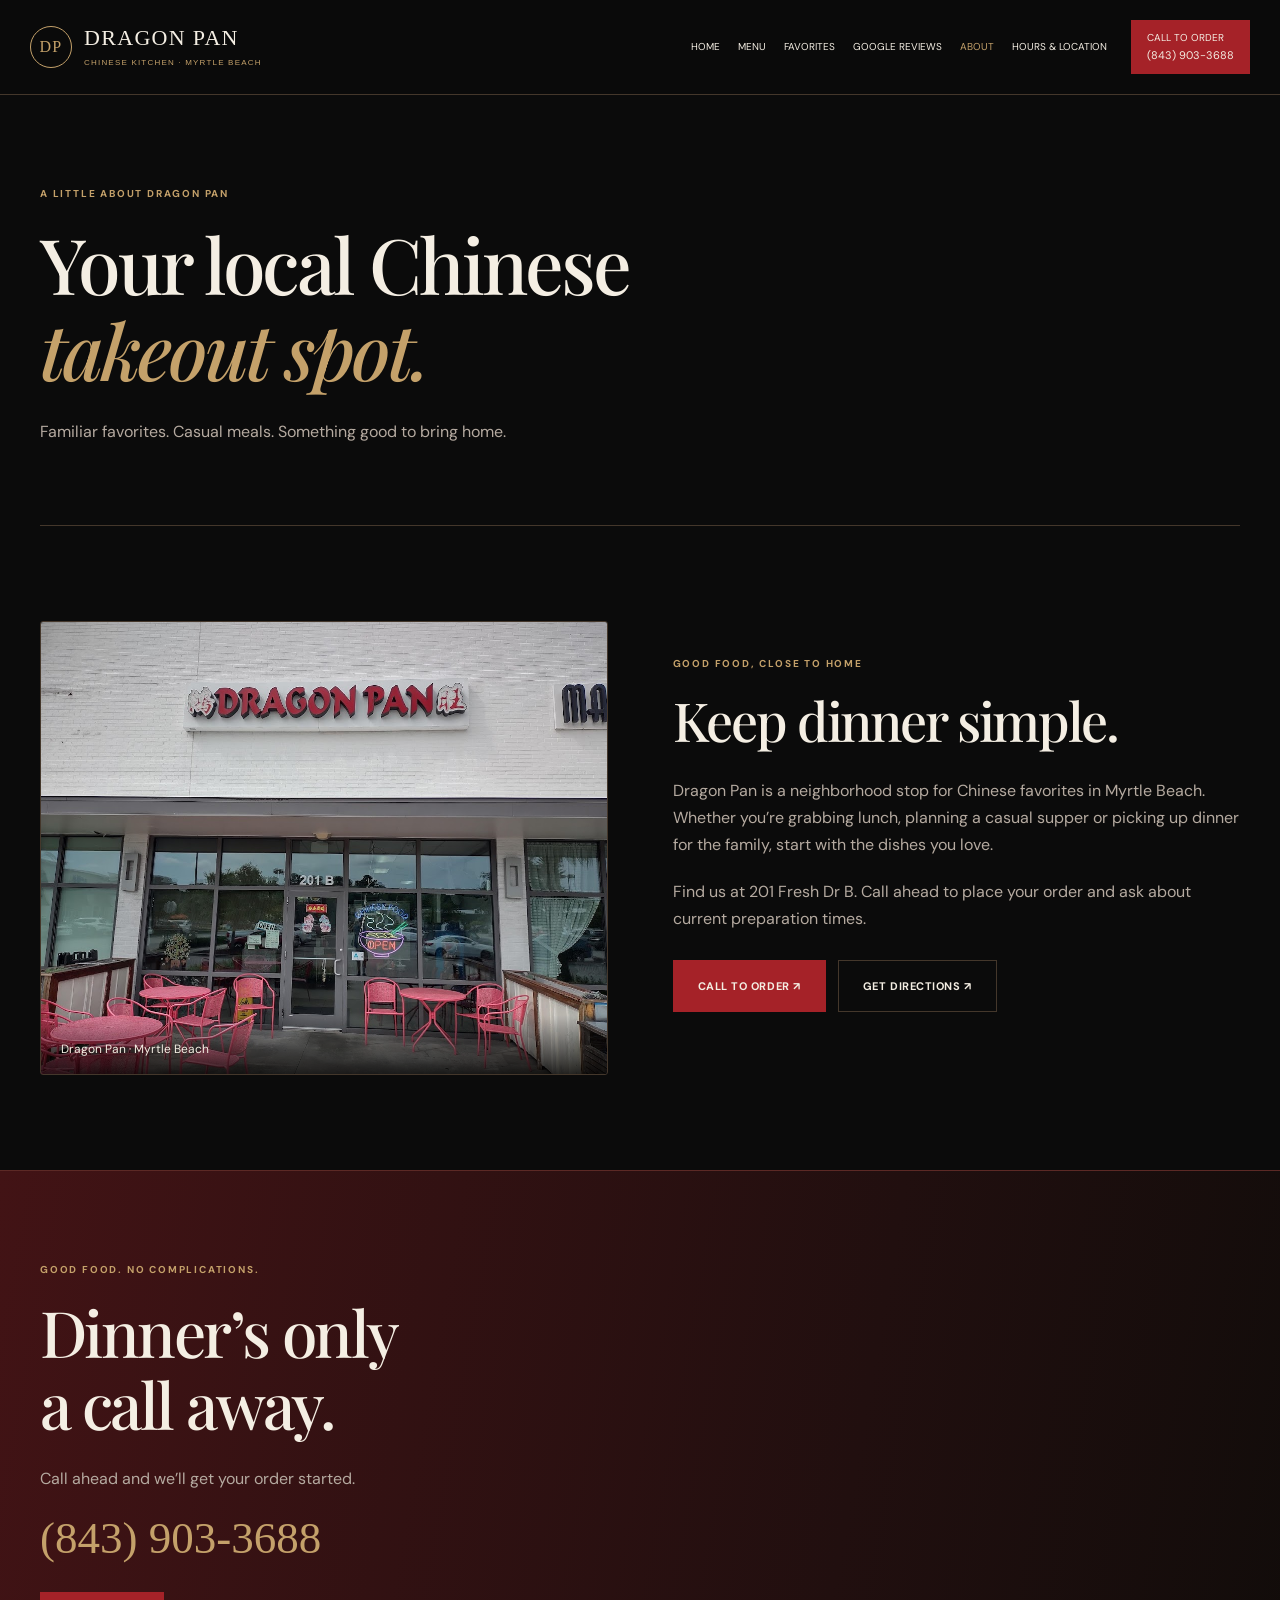
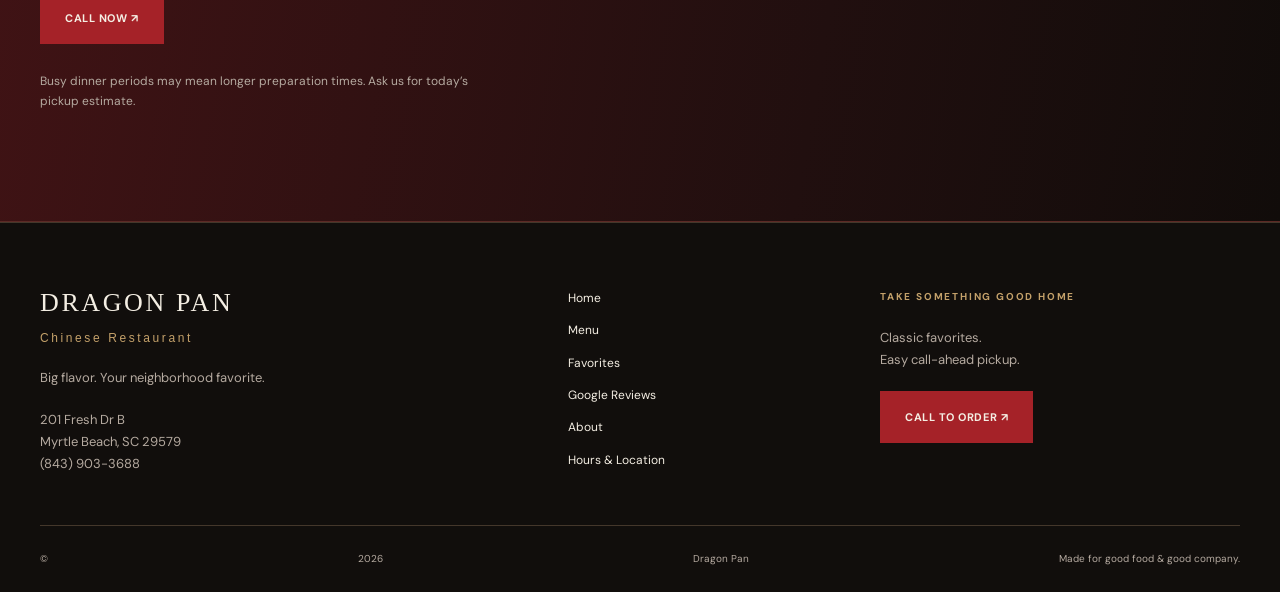
==== about.html @ 7be54dff "Add files via upload" ====
<!doctype html><html lang="en"><head><meta charset="utf-8"><meta name="viewport" content="width=device-width,initial-scale=1"><meta name="theme-color" content="#0b0b0b"><title>About | Dragon Pan Myrtle Beach</title><meta name="description" content="Dragon Pan Chinese restaurant in Myrtle Beach near Carolina Forest. Explore classic Chinese takeout favorites, hours and location. Call (843) 903-3688."><meta property="og:title" content="About | Dragon Pan"><meta property="og:description" content="Big flavor. Local favorite. Chinese takeout in Myrtle Beach."><meta property="og:type" content="website"><meta property="og:image" content="dragon.webp"><link rel="icon" href="favicon.svg" type="image/svg+xml"><link rel="stylesheet" href="styles.css"><script type="application/ld+json">{"@context": "https://schema.org", "@type": "Restaurant", "name": "Dragon Pan", "telephone": "+1-843-903-3688", "servesCuisine": "Chinese", "address": {"@type": "PostalAddress", "streetAddress": "201 Fresh Dr B", "addressLocality": "Myrtle Beach", "addressRegion": "SC", "postalCode": "29579", "addressCountry": "US"}, "openingHours": ["Tu-Th 11:00-21:00", "Fr-Sa 11:00-21:30", "Su 12:00-21:00"], "hasMap": "https://www.google.com/maps/search/?api=1&query=Dragon+Pan+201+Fresh+Dr+B+Myrtle+Beach+SC+29579"}</script><script src="script.js" defer></script></head><body><a class="skip" href="#main">Skip to content</a><header><div class="header-inner"><a class="brand" href="index.html"><span class="brand-mark" aria-hidden="true">DP</span><span>DRAGON PAN<small>CHINESE KITCHEN · MYRTLE BEACH</small></span></a><button class="menu-toggle" aria-expanded="false" aria-controls="navigation" aria-label="Open navigation">☰</button><nav id="navigation" aria-label="Main navigation"><a href="index.html">Home</a><a href="menu.html">Menu</a><a href="index.html#favorites">Favorites</a><a href="reviews.html">Google Reviews</a><a href="about.html" aria-current="page">About</a><a href="index.html#location">Hours & Location</a></nav><a class="header-call" href="tel:+18439033688">Call to order <small>(843) 903-3688</small></a></div></header><main id="main"><section class="page-heading wrap"><span class="eyebrow">A LITTLE ABOUT DRAGON PAN</span><h1>Your local Chinese<br><em>takeout spot.</em></h1><p>Familiar favorites. Casual meals. Something good to bring home.</p></section><section class="section wrap"><div class="split"><figure class="photo " data-photo="dp storefront"><div class="photo-placeholder"><span class="eyebrow">DRAGON PAN · PHOTO</span><strong>Dragon Pan · Myrtle Beach</strong><span>Add the supplied “dp storefront” image here.</span></div><figcaption>Dragon Pan · Myrtle Beach</figcaption></figure><div><span class="eyebrow">GOOD FOOD, CLOSE TO HOME</span><h2>Keep dinner simple.</h2><p>Dragon Pan is a neighborhood stop for Chinese favorites in Myrtle Beach. Whether you’re grabbing lunch, planning a casual supper or picking up dinner for the family, start with the dishes you love.</p><p>Find us at 201 Fresh Dr B. Call ahead to place your order and ask about current preparation times.</p><div class="actions"><a class="button " href="tel:+18439033688">Call to order ↗</a><a class="button secondary" href="https://www.google.com/maps/dir/?api=1&destination=Dragon+Pan+201+Fresh+Dr+B+Myrtle+Beach+SC+29579" target="_blank" rel="noopener noreferrer">Get directions ↗</a></div></div></div></section><section class="order-band"><div class="wrap"><span class="eyebrow">GOOD FOOD. NO COMPLICATIONS.</span><h2>Dinner’s only<br>a call away.</h2><p>Call ahead and we’ll get your order started.</p><a class="big-phone" href="tel:+18439033688">(843) 903-3688</a><div class="actions"><a class="button " href="tel:+18439033688">Call now ↗</a></div><p class="fine">Busy dinner periods may mean longer preparation times. Ask us for today’s pickup estimate.</p></div></section></main><footer><div class="wrap footer-grid"><div><a class="footer-brand" href="index.html">DRAGON PAN<span>Chinese Restaurant</span></a><p>Big flavor. Your neighborhood favorite.</p><address>201 Fresh Dr B<br>Myrtle Beach, SC 29579<br><a href="tel:+18439033688">(843) 903-3688</a></address></div><div class="footer-links"><a href="index.html">Home</a><a href="menu.html">Menu</a><a href="index.html#favorites">Favorites</a><a href="reviews.html">Google Reviews</a><a href="about.html" aria-current="page">About</a><a href="index.html#location">Hours & Location</a></div><div><span class="eyebrow">TAKE SOMETHING GOOD HOME</span><p>Classic favorites.<br>Easy call-ahead pickup.</p><a class="button " href="tel:+18439033688">Call to order ↗</a></div></div><div class="wrap footer-bottom">© <span class="year">2026</span> Dragon Pan <span>Made for good food & good company.</span></div></footer><div class="mobile-bar"><a href="tel:+18439033688">Call to order ↗</a><a href="https://www.google.com/maps/dir/?api=1&destination=Dragon+Pan+201+Fresh+Dr+B+Myrtle+Beach+SC+29579" target="_blank" rel="noopener noreferrer">Directions ↗</a></div></body></html>
---- styles.css ----
@import url('https://fonts.googleapis.com/css2?family=DM+Sans:wght@400;500;600;700&family=Playfair+Display:ital,wght@0,500;0,600;1,500&display=swap');
:root{--gold:#c4a16a;--line:#44372b;--red:#a52228;--muted:#b5aaa0}*{box-sizing:border-box}html{scroll-behavior:smooth;scroll-padding-top:100px}body{margin:0;background:#0b0b0b;color:#f4eee3;font:16px/1.7 'DM Sans',Arial,sans-serif}a{color:inherit;text-decoration:none}button,input{font:inherit}button{cursor:pointer}a:focus-visible,button:focus-visible,input:focus-visible{outline:3px solid var(--gold);outline-offset:4px}h1,h2{font-family:'Playfair Display',Georgia,serif;font-weight:500;letter-spacing:-.04em;line-height:1.12;margin:0 0 26px}h1{font-size:clamp(48px,6.6vw,96px)}h2{font-size:clamp(34px,4.2vw,60px)}h3{font-size:23px;line-height:1.3;font-weight:500;margin:0 0 15px}p{color:var(--muted);margin:0 0 20px}em{color:var(--gold)}img{display:block;max-width:100%}.wrap{width:min(1240px,calc(100% - 80px));margin:auto}.section{padding-block:95px}.eyebrow{display:block;color:var(--gold);font-size:10px;font-weight:700;letter-spacing:.18em;margin-bottom:18px}.actions{display:flex;flex-wrap:wrap;gap:12px;margin-block:28px}.button{display:inline-flex;justify-content:center;align-items:center;min-height:52px;padding:14px 24px;background:var(--red);border:1px solid var(--red);font-size:11px;font-weight:700;letter-spacing:.05em;text-transform:uppercase;transition:transform .2s,background .2s}.button:hover{background:#bf2a30;transform:translateY(-2px)}.button.secondary{background:transparent;border-color:var(--line)}.button.secondary:hover{border-color:var(--gold)}.fine{font-size:12px;line-height:1.6}.skip{position:fixed;top:-100px;z-index:99;background:white;color:black;padding:10px}.skip:focus{top:0}header{position:sticky;top:0;z-index:30;background:#0b0b0bf5;border-bottom:1px solid var(--line)}.header-inner{max-width:1500px;margin:auto;padding:20px 30px;display:flex;align-items:center;gap:24px}.brand{display:flex;align-items:center;gap:12px;font:22px Georgia,serif;letter-spacing:.06em;white-space:nowrap}.brand-mark{border:1px solid var(--gold);border-radius:50%;width:42px;height:42px;display:grid;place-items:center;color:var(--gold);font-size:16px}.brand small{display:block;font:8px/1.5 Arial,sans-serif;letter-spacing:.15em;color:var(--gold);margin-top:6px}nav{margin-left:auto;display:flex;gap:18px}nav a{font-size:10px;text-transform:uppercase;white-space:nowrap}nav a:hover,nav a[aria-current]{color:var(--gold)}.header-call{padding:9px 16px;background:var(--red);font-size:10px;text-transform:uppercase;white-space:nowrap}.header-call small{display:block;font-size:11px}.menu-toggle{display:none}.hero{position:relative;isolation:isolate;min-height:760px;overflow:hidden;display:flex;flex-direction:column;justify-content:center}.hero-dragon{position:absolute;inset:0;width:100%;height:100%;object-fit:cover;object-position:70% center;z-index:-3}.hero:after{content:'';position:absolute;inset:0;z-index:-2;background:linear-gradient(90deg,#0b0b0bf5,#0b0b0bda 30%,#0b0b0b25 75%),linear-gradient(0deg,#0b0b0b,transparent 25%)}.hero-content{padding-block:70px 110px}.hero-name{color:var(--gold);font-size:17px;letter-spacing:.24em;margin-bottom:22px}.hero-copy{max-width:420px;font-size:17px}.hero-address{font-size:12px;margin-bottom:10px}.status{font-size:10px;letter-spacing:.08em;color:var(--gold);text-transform:uppercase}.hero-bottom{position:absolute;bottom:24px;left:0;right:0;display:flex;justify-content:space-between;font-size:10px;letter-spacing:.08em;color:var(--muted)}.trust{border-block:1px solid var(--line);background:#15110f}.trust .wrap{display:flex;justify-content:space-between;align-items:center;gap:20px;padding-block:20px;font-size:10px}.stars{color:var(--gold);letter-spacing:3px;white-space:nowrap}.partial{background:linear-gradient(90deg,var(--gold) 20%,#544738 20%);background-clip:text;-webkit-text-fill-color:transparent}.split{display:grid;grid-template-columns:minmax(0,1fr) minmax(0,1fr);gap:65px;align-items:center}.photo{margin:0;position:relative;min-width:0;overflow:hidden;border:1px solid var(--line);border-radius:3px;background:radial-gradient(ellipse at 30% 30%,#302217,#15110e 70%);aspect-ratio:5/4}.photo img{width:100%;height:100%;object-fit:cover}.photo-placeholder{height:100%;min-height:300px;padding:40px;display:flex;flex-direction:column;justify-content:center;align-items:center;text-align:center;border:10px solid #171310}.photo-placeholder strong{font:30px Georgia,serif}.photo-placeholder>span:last-child{font-size:12px;color:var(--muted);margin-top:16px;max-width:260px}.photo figcaption{position:absolute;bottom:0;left:0;right:0;padding:24px 20px 14px;background:linear-gradient(transparent,#000c);font-size:12px}.rating{border-top:1px solid var(--line);padding-top:24px;margin-top:28px}.rating>div{display:flex;align-items:center;gap:18px}.rating strong{font:56px/1 Georgia,serif}.rating .stars{font-size:22px}.rating .fine{max-width:360px;margin-top:18px}.row{display:flex;justify-content:space-between;align-items:end;gap:30px}.section-heading{margin-bottom:45px}.section-heading h2{margin:0}.favorites{background:#171310;border-block:1px solid #2c241e}.favorites-grid{display:grid;grid-template-columns:minmax(0,1.05fr) minmax(0,1fr);gap:60px}.favorite-main{border:1px solid var(--line);background:#0e0c0a}.favorite-main .photo{border:0;aspect-ratio:5/3}.card-copy{padding:28px}.card-copy h3{font:32px Georgia,serif}.card-copy a{color:var(--gold);font-size:12px;text-transform:uppercase}.pick-list>a{display:flex;align-items:center;gap:22px;border-bottom:1px solid var(--line);padding:24px 0}.pick-list>a:first-child{padding-top:5px}.pick-list>a>span:last-child{margin-left:auto;color:var(--gold)}.pick-number{font:20px Georgia,serif;color:var(--gold)}.pick-list .eyebrow{font-size:9px;margin-bottom:8px}.pick-list h3{margin:0;font:26px Georgia,serif}.why-grid{display:grid;grid-template-columns:repeat(4,1fr);gap:32px;margin-top:40px}.why-icon{display:block;color:var(--gold);font:26px Georgia,serif;border-bottom:1px solid var(--line);padding-bottom:18px;margin-bottom:24px}.why h3{font-size:20px}.why p{font-size:14px}.order-band{padding:90px 0;background:linear-gradient(100deg,#421315,#210f0f 65%,#110c0a);border-block:1px solid #5c2925}.order-band h2{font-size:clamp(46px,5vw,76px)}.big-phone{font:clamp(28px,4vw,45px) Georgia,serif;color:var(--gold)}.order-band .fine{max-width:450px}.location address{font-style:normal;color:var(--muted);font-size:18px}.phone{color:var(--gold)}.hours{font-size:13px;margin-block:24px}.hours>div{display:flex;justify-content:space-between;gap:15px;border-bottom:1px solid #2e251e;padding:8px 0}.hours dd{margin:0;text-align:right}iframe{width:100%;height:330px;border:1px solid var(--line);margin-top:50px;border-radius:3px}footer{border-top:1px solid var(--line);padding:65px 0 25px;background:#110e0c}.footer-grid{display:grid;grid-template-columns:1.3fr .7fr 1fr;gap:60px}.footer-brand{font:26px Georgia,serif;letter-spacing:.1em}.footer-brand span{display:block;font:12px Arial,sans-serif;color:var(--gold);margin-top:12px}.footer-grid p,.footer-grid address{font-size:13px;font-style:normal;color:var(--muted)}.footer-grid p{margin-top:22px}.footer-links{display:flex;flex-direction:column;gap:12px;font-size:12px}.footer-bottom{display:flex;justify-content:space-between;border-top:1px solid var(--line);padding-top:24px;margin-top:50px;color:var(--muted);font-size:10px}.mobile-bar{display:none}.page-heading{padding-block:90px 60px;border-bottom:1px solid var(--line)}.page-heading h1{font-size:clamp(45px,6vw,80px)}.page-heading p{max-width:610px}.menu-tools label{display:block;font-size:12px;color:var(--gold);margin-bottom:10px}.menu-tools input{width:100%;background:#171310;border:1px solid var(--line);padding:16px;color:#f4eee3;border-radius:0}.filters{display:flex;gap:8px;flex-wrap:wrap;margin-top:22px}.filters button{border:1px solid var(--line);background:transparent;color:var(--muted);padding:10px 16px;font-size:12px;min-height:44px}.filters button.active{background:var(--red);border-color:var(--red);color:white}.menu-note{font-size:12px;margin-block:25px 40px}.menu-grid{display:grid;grid-template-columns:1fr 1fr;gap:36px}.menu-category{background:#171310;padding:30px;border:1px solid var(--line)}.menu-category h2{font-size:30px;color:var(--gold)}.menu-item{padding:16px 0;border-top:1px solid var(--line)}.menu-item h3{font-size:17px;margin-bottom:5px}.menu-item span{font-size:11px;color:var(--muted)}[hidden]{display:none!important}.review-feature{background:#171310;border:1px solid var(--line);padding:48px}.review-feature .rating{margin:0;border:0;padding:0}.review-info-grid{display:grid;grid-template-columns:repeat(3,1fr);gap:24px;margin-top:40px}.review-info-grid article{padding:30px;border:1px solid var(--line);background:#171310;transition:transform .2s,border-color .2s}.review-info-grid article:hover{transform:translateY(-3px);border-color:var(--gold)}.review-info-grid h3{font:25px Georgia,serif}.review-info-grid p{font-size:14px}.review-invite{padding-top:85px;text-align:center}.review-invite .fine{max-width:500px;margin:20px auto 0}
@media(max-width:1200px){.header-inner{gap:16px;padding-inline:24px}nav{gap:12px}nav a{font-size:9px}.brand{font-size:19px}.split{gap:40px}.wrap{width:calc(100% - 64px)}}@media(max-width:1000px){.menu-toggle{display:block;margin-left:auto;background:transparent;color:var(--gold);border:1px solid var(--line);font-size:22px;width:44px;height:44px}nav{display:none;position:absolute;top:100%;left:0;right:0;background:#110e0c;padding:20px 30px;border-bottom:1px solid var(--gold);flex-direction:column;gap:0}nav.open{display:flex}nav a{font-size:13px;padding:14px 0}.trust .wrap>span{display:none}.why-grid{grid-template-columns:repeat(2,1fr)}.footer-grid{gap:30px}.review-feature{padding:32px}}@media(max-width:700px){html{scroll-padding-top:95px}body{padding-bottom:64px}.wrap{width:calc(100% - 40px)}.section{padding-block:64px}.header-inner{padding:14px 20px;gap:10px}.brand{font-size:16px;gap:8px}.brand-mark{width:30px;height:30px;font-size:12px}.brand small{font-size:6px}.header-call{font-size:9px;padding:9px 10px}.header-call small{display:none}.menu-toggle{width:36px;height:36px;font-size:19px}.hero{min-height:750px}.hero-content{padding-block:225px 90px}.hero-dragon{height:380px;object-position:75% center}.hero:after{background:linear-gradient(0deg,#0b0b0b 43%,#0b0b0b15 95%)}.hero h1{font-size:54px}.hero-name{font-size:13px;margin-bottom:16px}.hero-content>.eyebrow{font-size:9px}.hero-copy{font-size:15px;max-width:330px}.hero-bottom{font-size:8px;bottom:18px}.hero-bottom>span{display:none}.hero-bottom a{margin-left:auto}.actions{gap:10px}.button{padding:13px 18px;font-size:10px;min-height:49px}.trust .wrap{justify-content:center;text-align:center;font-size:10px}.trust .wrap>a:last-child{display:none}.split,.favorites-grid{grid-template-columns:minmax(0,1fr);gap:36px}.photo-placeholder{min-height:240px;padding:24px}.photo-placeholder strong{font-size:27px}.intro h2{font-size:42px}.row{display:block}.row>.button{margin-top:24px}.pick-list h3{font-size:24px}.why-grid{gap:26px 22px}.why h3{font-size:18px}.why p{font-size:12px}.order-band{padding:65px 0}.order-band h2{font-size:48px}.location .actions .button{flex:1}.hours{font-size:12px}iframe{height:270px;margin-top:32px}.footer-grid{grid-template-columns:1fr;gap:32px}.footer-links{display:grid;grid-template-columns:1fr 1fr}.footer-bottom{gap:20px}.footer-bottom>span:last-child{max-width:150px;text-align:right}.mobile-bar{display:grid;grid-template-columns:1fr 1fr;position:fixed;bottom:0;left:0;right:0;z-index:40;background:#15110f;border-top:1px solid var(--gold);padding-bottom:env(safe-area-inset-bottom)}.mobile-bar a{text-align:center;padding:17px 8px;font-size:11px;font-weight:700;text-transform:uppercase}.mobile-bar a:first-child{background:var(--red)}.page-heading{padding-block:60px 40px}.page-heading h1{font-size:47px}.page-heading p{font-size:15px}.menu-grid{grid-template-columns:1fr;gap:20px}.menu-category{padding:24px}.filters{gap:7px}.filters button{font-size:11px;padding:9px 12px}.review-feature{padding:26px;gap:35px}.review-info-grid{grid-template-columns:1fr}.review-invite{padding-top:60px}.review-invite .button,.rating .button{width:100%}}@media(prefers-reduced-motion:reduce){html{scroll-behavior:auto}*,*:before,*:after{transition:none!important;animation:none!important}}
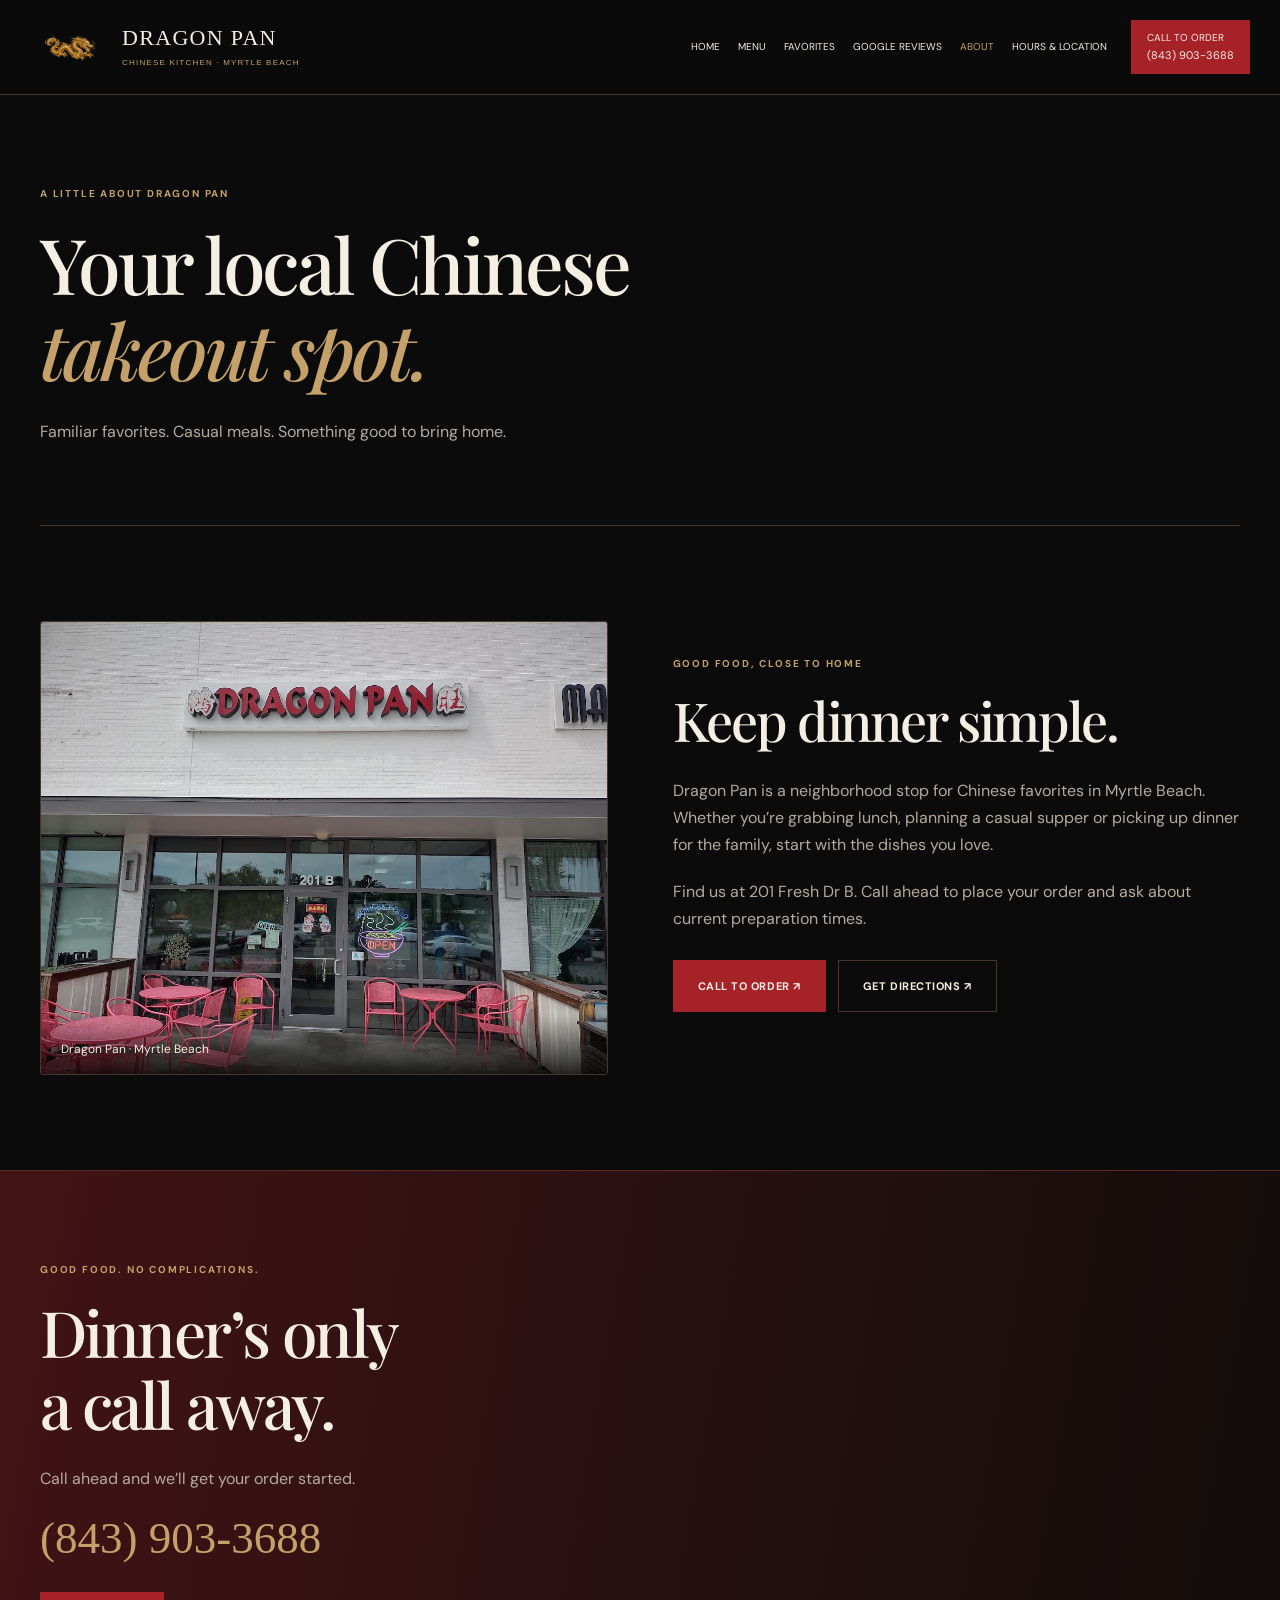
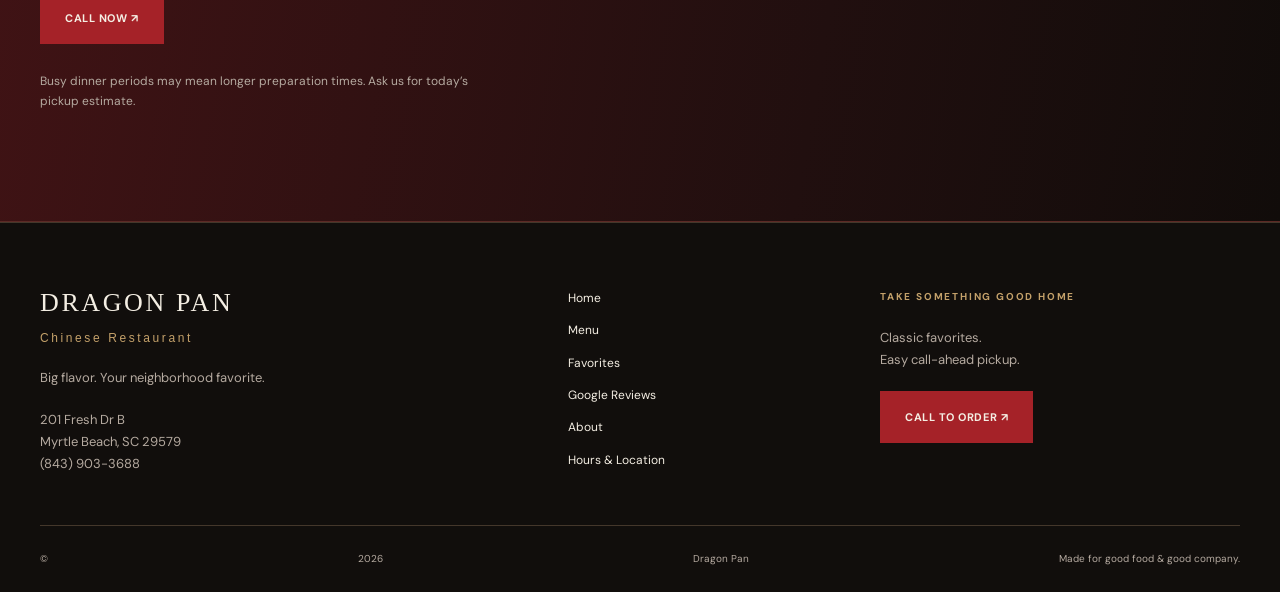
==== commit 0372f5d5: "789" ====
--- a/about.html
+++ b/about.html
@@ -1 +1,2 @@
-<!doctype html><html lang="en"><head><meta charset="utf-8"><meta name="viewport" content="width=device-width,initial-scale=1"><meta name="theme-color" content="#0b0b0b"><title>About | Dragon Pan Myrtle Beach</title><meta name="description" content="Dragon Pan Chinese restaurant in Myrtle Beach near Carolina Forest. Explore classic Chinese takeout favorites, hours and location. Call (843) 903-3688."><meta property="og:title" content="About | Dragon Pan"><meta property="og:description" content="Big flavor. Local favorite. Chinese takeout in Myrtle Beach."><meta property="og:type" content="website"><meta property="og:image" content="dragon.webp"><link rel="icon" href="favicon.svg" type="image/svg+xml"><link rel="stylesheet" href="styles.css"><script type="application/ld+json">{"@context": "https://schema.org", "@type": "Restaurant", "name": "Dragon Pan", "telephone": "+1-843-903-3688", "servesCuisine": "Chinese", "address": {"@type": "PostalAddress", "streetAddress": "201 Fresh Dr B", "addressLocality": "Myrtle Beach", "addressRegion": "SC", "postalCode": "29579", "addressCountry": "US"}, "openingHours": ["Tu-Th 11:00-21:00", "Fr-Sa 11:00-21:30", "Su 12:00-21:00"], "hasMap": "https://www.google.com/maps/search/?api=1&query=Dragon+Pan+201+Fresh+Dr+B+Myrtle+Beach+SC+29579"}</script><script src="script.js" defer></script></head><body><a class="skip" href="#main">Skip to content</a><header><div class="header-inner"><a class="brand" href="index.html"><span class="brand-mark" aria-hidden="true">DP</span><span>DRAGON PAN<small>CHINESE KITCHEN · MYRTLE BEACH</small></span></a><button class="menu-toggle" aria-expanded="false" aria-controls="navigation" aria-label="Open navigation">☰</button><nav id="navigation" aria-label="Main navigation"><a href="index.html">Home</a><a href="menu.html">Menu</a><a href="index.html#favorites">Favorites</a><a href="reviews.html">Google Reviews</a><a href="about.html" aria-current="page">About</a><a href="index.html#location">Hours & Location</a></nav><a class="header-call" href="tel:+18439033688">Call to order <small>(843) 903-3688</small></a></div></header><main id="main"><section class="page-heading wrap"><span class="eyebrow">A LITTLE ABOUT DRAGON PAN</span><h1>Your local Chinese<br><em>takeout spot.</em></h1><p>Familiar favorites. Casual meals. Something good to bring home.</p></section><section class="section wrap"><div class="split"><figure class="photo " data-photo="dp storefront"><div class="photo-placeholder"><span class="eyebrow">DRAGON PAN · PHOTO</span><strong>Dragon Pan · Myrtle Beach</strong><span>Add the supplied “dp storefront” image here.</span></div><figcaption>Dragon Pan · Myrtle Beach</figcaption></figure><div><span class="eyebrow">GOOD FOOD, CLOSE TO HOME</span><h2>Keep dinner simple.</h2><p>Dragon Pan is a neighborhood stop for Chinese favorites in Myrtle Beach. Whether you’re grabbing lunch, planning a casual supper or picking up dinner for the family, start with the dishes you love.</p><p>Find us at 201 Fresh Dr B. Call ahead to place your order and ask about current preparation times.</p><div class="actions"><a class="button " href="tel:+18439033688">Call to order ↗</a><a class="button secondary" href="https://www.google.com/maps/dir/?api=1&destination=Dragon+Pan+201+Fresh+Dr+B+Myrtle+Beach+SC+29579" target="_blank" rel="noopener noreferrer">Get directions ↗</a></div></div></div></section><section class="order-band"><div class="wrap"><span class="eyebrow">GOOD FOOD. NO COMPLICATIONS.</span><h2>Dinner’s only<br>a call away.</h2><p>Call ahead and we’ll get your order started.</p><a class="big-phone" href="tel:+18439033688">(843) 903-3688</a><div class="actions"><a class="button " href="tel:+18439033688">Call now ↗</a></div><p class="fine">Busy dinner periods may mean longer preparation times. Ask us for today’s pickup estimate.</p></div></section></main><footer><div class="wrap footer-grid"><div><a class="footer-brand" href="index.html">DRAGON PAN<span>Chinese Restaurant</span></a><p>Big flavor. Your neighborhood favorite.</p><address>201 Fresh Dr B<br>Myrtle Beach, SC 29579<br><a href="tel:+18439033688">(843) 903-3688</a></address></div><div class="footer-links"><a href="index.html">Home</a><a href="menu.html">Menu</a><a href="index.html#favorites">Favorites</a><a href="reviews.html">Google Reviews</a><a href="about.html" aria-current="page">About</a><a href="index.html#location">Hours & Location</a></div><div><span class="eyebrow">TAKE SOMETHING GOOD HOME</span><p>Classic favorites.<br>Easy call-ahead pickup.</p><a class="button " href="tel:+18439033688">Call to order ↗</a></div></div><div class="wrap footer-bottom">© <span class="year">2026</span> Dragon Pan <span>Made for good food & good company.</span></div></footer><div class="mobile-bar"><a href="tel:+18439033688">Call to order ↗</a><a href="https://www.google.com/maps/dir/?api=1&destination=Dragon+Pan+201+Fresh+Dr+B+Myrtle+Beach+SC+29579" target="_blank" rel="noopener noreferrer">Directions ↗</a></div></body></html>+<!DOCTYPE html>
+<html lang="en"><head><meta charset="utf-8"/><meta content="width=device-width,initial-scale=1" name="viewport"/><meta content="#0b0b0b" name="theme-color"/><title>About | Dragon Pan Myrtle Beach</title><meta content="Dragon Pan Chinese restaurant in Myrtle Beach near Carolina Forest. Explore classic Chinese takeout favorites, hours and location. Call (843) 903-3688." name="description"/><meta content="About | Dragon Pan" property="og:title"/><meta content="Big flavor. Local favorite. Chinese takeout in Myrtle Beach." property="og:description"/><meta content="website" property="og:type"/><meta content="dragon.webp" property="og:image"/><link href="favicon.svg" rel="icon" type="image/svg+xml"/><link href="styles.css" rel="stylesheet"/><script type="application/ld+json">{"@context": "https://schema.org", "@type": "Restaurant", "name": "Dragon Pan", "telephone": "+1-843-903-3688", "servesCuisine": "Chinese", "address": {"@type": "PostalAddress", "streetAddress": "201 Fresh Dr B", "addressLocality": "Myrtle Beach", "addressRegion": "SC", "postalCode": "29579", "addressCountry": "US"}, "openingHours": ["Tu-Th 11:00-21:00", "Fr-Sa 11:00-21:30", "Su 12:00-21:00"], "hasMap": "https://www.google.com/maps/search/?api=1&query=Dragon+Pan+201+Fresh+Dr+B+Myrtle+Beach+SC+29579"}</script><script defer="" src="script.js"></script></head><body><a class="skip" href="#main">Skip to content</a><header><div class="header-inner"><a class="brand" href="index.html"><span class="brand-mark"><img alt="" height="48" src="golden-dragon.webp" width="80"/></span><span>DRAGON PAN<small>CHINESE KITCHEN · MYRTLE BEACH</small></span></a><button aria-controls="navigation" aria-expanded="false" aria-label="Open navigation" class="menu-toggle">☰</button><nav aria-label="Main navigation" id="navigation"><a href="index.html">Home</a><a href="menu.html">Menu</a><a href="index.html#favorites">Favorites</a><a href="reviews.html">Google Reviews</a><a aria-current="page" href="about.html">About</a><a href="index.html#location">Hours &amp; Location</a></nav><a class="header-call" href="tel:+18439033688">Call to order <small>(843) 903-3688</small></a></div></header><main id="main"><section class="page-heading wrap"><span class="eyebrow">A LITTLE ABOUT DRAGON PAN</span><h1>Your local Chinese<br/><em>takeout spot.</em></h1><p>Familiar favorites. Casual meals. Something good to bring home.</p></section><section class="section wrap"><div class="split"><figure class="photo" data-photo="dp storefront"><div class="photo-placeholder"><span class="eyebrow">DRAGON PAN · PHOTO</span><strong>Dragon Pan · Myrtle Beach</strong><span>Add the supplied “dp storefront” image here.</span></div><figcaption>Dragon Pan · Myrtle Beach</figcaption></figure><div><span class="eyebrow">GOOD FOOD, CLOSE TO HOME</span><h2>Keep dinner simple.</h2><p>Dragon Pan is a neighborhood stop for Chinese favorites in Myrtle Beach. Whether you’re grabbing lunch, planning a casual supper or picking up dinner for the family, start with the dishes you love.</p><p>Find us at 201 Fresh Dr B. Call ahead to place your order and ask about current preparation times.</p><div class="actions"><a class="button" href="tel:+18439033688">Call to order ↗</a><a class="button secondary" href="https://www.google.com/maps/dir/?api=1&amp;destination=Dragon+Pan+201+Fresh+Dr+B+Myrtle+Beach+SC+29579" rel="noopener noreferrer" target="_blank">Get directions ↗</a></div></div></div></section><section class="order-band"><div class="wrap"><span class="eyebrow">GOOD FOOD. NO COMPLICATIONS.</span><h2>Dinner’s only<br/>a call away.</h2><p>Call ahead and we’ll get your order started.</p><a class="big-phone" href="tel:+18439033688">(843) 903-3688</a><div class="actions"><a class="button" href="tel:+18439033688">Call now ↗</a></div><p class="fine">Busy dinner periods may mean longer preparation times. Ask us for today’s pickup estimate.</p></div></section></main><footer><div class="wrap footer-grid"><div><a class="footer-brand" href="index.html">DRAGON PAN<span>Chinese Restaurant</span></a><p>Big flavor. Your neighborhood favorite.</p><address>201 Fresh Dr B<br/>Myrtle Beach, SC 29579<br/><a href="tel:+18439033688">(843) 903-3688</a></address></div><div class="footer-links"><a href="index.html">Home</a><a href="menu.html">Menu</a><a href="index.html#favorites">Favorites</a><a href="reviews.html">Google Reviews</a><a aria-current="page" href="about.html">About</a><a href="index.html#location">Hours &amp; Location</a></div><div><span class="eyebrow">TAKE SOMETHING GOOD HOME</span><p>Classic favorites.<br/>Easy call-ahead pickup.</p><a class="button" href="tel:+18439033688">Call to order ↗</a></div></div><div class="wrap footer-bottom">© <span class="year">2026</span> Dragon Pan <span>Made for good food &amp; good company.</span></div></footer><div class="mobile-bar"><a href="tel:+18439033688">Call to order ↗</a><a href="https://www.google.com/maps/dir/?api=1&amp;destination=Dragon+Pan+201+Fresh+Dr+B+Myrtle+Beach+SC+29579" rel="noopener noreferrer" target="_blank">Directions ↗</a></div></body></html>
--- a/styles.css
+++ b/styles.css
@@ -1,3 +1,8 @@
 @import url('https://fonts.googleapis.com/css2?family=DM+Sans:wght@400;500;600;700&family=Playfair+Display:ital,wght@0,500;0,600;1,500&display=swap');
 :root{--gold:#c4a16a;--line:#44372b;--red:#a52228;--muted:#b5aaa0}*{box-sizing:border-box}html{scroll-behavior:smooth;scroll-padding-top:100px}body{margin:0;background:#0b0b0b;color:#f4eee3;font:16px/1.7 'DM Sans',Arial,sans-serif}a{color:inherit;text-decoration:none}button,input{font:inherit}button{cursor:pointer}a:focus-visible,button:focus-visible,input:focus-visible{outline:3px solid var(--gold);outline-offset:4px}h1,h2{font-family:'Playfair Display',Georgia,serif;font-weight:500;letter-spacing:-.04em;line-height:1.12;margin:0 0 26px}h1{font-size:clamp(48px,6.6vw,96px)}h2{font-size:clamp(34px,4.2vw,60px)}h3{font-size:23px;line-height:1.3;font-weight:500;margin:0 0 15px}p{color:var(--muted);margin:0 0 20px}em{color:var(--gold)}img{display:block;max-width:100%}.wrap{width:min(1240px,calc(100% - 80px));margin:auto}.section{padding-block:95px}.eyebrow{display:block;color:var(--gold);font-size:10px;font-weight:700;letter-spacing:.18em;margin-bottom:18px}.actions{display:flex;flex-wrap:wrap;gap:12px;margin-block:28px}.button{display:inline-flex;justify-content:center;align-items:center;min-height:52px;padding:14px 24px;background:var(--red);border:1px solid var(--red);font-size:11px;font-weight:700;letter-spacing:.05em;text-transform:uppercase;transition:transform .2s,background .2s}.button:hover{background:#bf2a30;transform:translateY(-2px)}.button.secondary{background:transparent;border-color:var(--line)}.button.secondary:hover{border-color:var(--gold)}.fine{font-size:12px;line-height:1.6}.skip{position:fixed;top:-100px;z-index:99;background:white;color:black;padding:10px}.skip:focus{top:0}header{position:sticky;top:0;z-index:30;background:#0b0b0bf5;border-bottom:1px solid var(--line)}.header-inner{max-width:1500px;margin:auto;padding:20px 30px;display:flex;align-items:center;gap:24px}.brand{display:flex;align-items:center;gap:12px;font:22px Georgia,serif;letter-spacing:.06em;white-space:nowrap}.brand-mark{border:1px solid var(--gold);border-radius:50%;width:42px;height:42px;display:grid;place-items:center;color:var(--gold);font-size:16px}.brand small{display:block;font:8px/1.5 Arial,sans-serif;letter-spacing:.15em;color:var(--gold);margin-top:6px}nav{margin-left:auto;display:flex;gap:18px}nav a{font-size:10px;text-transform:uppercase;white-space:nowrap}nav a:hover,nav a[aria-current]{color:var(--gold)}.header-call{padding:9px 16px;background:var(--red);font-size:10px;text-transform:uppercase;white-space:nowrap}.header-call small{display:block;font-size:11px}.menu-toggle{display:none}.hero{position:relative;isolation:isolate;min-height:760px;overflow:hidden;display:flex;flex-direction:column;justify-content:center}.hero-dragon{position:absolute;inset:0;width:100%;height:100%;object-fit:cover;object-position:70% center;z-index:-3}.hero:after{content:'';position:absolute;inset:0;z-index:-2;background:linear-gradient(90deg,#0b0b0bf5,#0b0b0bda 30%,#0b0b0b25 75%),linear-gradient(0deg,#0b0b0b,transparent 25%)}.hero-content{padding-block:70px 110px}.hero-name{color:var(--gold);font-size:17px;letter-spacing:.24em;margin-bottom:22px}.hero-copy{max-width:420px;font-size:17px}.hero-address{font-size:12px;margin-bottom:10px}.status{font-size:10px;letter-spacing:.08em;color:var(--gold);text-transform:uppercase}.hero-bottom{position:absolute;bottom:24px;left:0;right:0;display:flex;justify-content:space-between;font-size:10px;letter-spacing:.08em;color:var(--muted)}.trust{border-block:1px solid var(--line);background:#15110f}.trust .wrap{display:flex;justify-content:space-between;align-items:center;gap:20px;padding-block:20px;font-size:10px}.stars{color:var(--gold);letter-spacing:3px;white-space:nowrap}.partial{background:linear-gradient(90deg,var(--gold) 20%,#544738 20%);background-clip:text;-webkit-text-fill-color:transparent}.split{display:grid;grid-template-columns:minmax(0,1fr) minmax(0,1fr);gap:65px;align-items:center}.photo{margin:0;position:relative;min-width:0;overflow:hidden;border:1px solid var(--line);border-radius:3px;background:radial-gradient(ellipse at 30% 30%,#302217,#15110e 70%);aspect-ratio:5/4}.photo img{width:100%;height:100%;object-fit:cover}.photo-placeholder{height:100%;min-height:300px;padding:40px;display:flex;flex-direction:column;justify-content:center;align-items:center;text-align:center;border:10px solid #171310}.photo-placeholder strong{font:30px Georgia,serif}.photo-placeholder>span:last-child{font-size:12px;color:var(--muted);margin-top:16px;max-width:260px}.photo figcaption{position:absolute;bottom:0;left:0;right:0;padding:24px 20px 14px;background:linear-gradient(transparent,#000c);font-size:12px}.rating{border-top:1px solid var(--line);padding-top:24px;margin-top:28px}.rating>div{display:flex;align-items:center;gap:18px}.rating strong{font:56px/1 Georgia,serif}.rating .stars{font-size:22px}.rating .fine{max-width:360px;margin-top:18px}.row{display:flex;justify-content:space-between;align-items:end;gap:30px}.section-heading{margin-bottom:45px}.section-heading h2{margin:0}.favorites{background:#171310;border-block:1px solid #2c241e}.favorites-grid{display:grid;grid-template-columns:minmax(0,1.05fr) minmax(0,1fr);gap:60px}.favorite-main{border:1px solid var(--line);background:#0e0c0a}.favorite-main .photo{border:0;aspect-ratio:5/3}.card-copy{padding:28px}.card-copy h3{font:32px Georgia,serif}.card-copy a{color:var(--gold);font-size:12px;text-transform:uppercase}.pick-list>a{display:flex;align-items:center;gap:22px;border-bottom:1px solid var(--line);padding:24px 0}.pick-list>a:first-child{padding-top:5px}.pick-list>a>span:last-child{margin-left:auto;color:var(--gold)}.pick-number{font:20px Georgia,serif;color:var(--gold)}.pick-list .eyebrow{font-size:9px;margin-bottom:8px}.pick-list h3{margin:0;font:26px Georgia,serif}.why-grid{display:grid;grid-template-columns:repeat(4,1fr);gap:32px;margin-top:40px}.why-icon{display:block;color:var(--gold);font:26px Georgia,serif;border-bottom:1px solid var(--line);padding-bottom:18px;margin-bottom:24px}.why h3{font-size:20px}.why p{font-size:14px}.order-band{padding:90px 0;background:linear-gradient(100deg,#421315,#210f0f 65%,#110c0a);border-block:1px solid #5c2925}.order-band h2{font-size:clamp(46px,5vw,76px)}.big-phone{font:clamp(28px,4vw,45px) Georgia,serif;color:var(--gold)}.order-band .fine{max-width:450px}.location address{font-style:normal;color:var(--muted);font-size:18px}.phone{color:var(--gold)}.hours{font-size:13px;margin-block:24px}.hours>div{display:flex;justify-content:space-between;gap:15px;border-bottom:1px solid #2e251e;padding:8px 0}.hours dd{margin:0;text-align:right}iframe{width:100%;height:330px;border:1px solid var(--line);margin-top:50px;border-radius:3px}footer{border-top:1px solid var(--line);padding:65px 0 25px;background:#110e0c}.footer-grid{display:grid;grid-template-columns:1.3fr .7fr 1fr;gap:60px}.footer-brand{font:26px Georgia,serif;letter-spacing:.1em}.footer-brand span{display:block;font:12px Arial,sans-serif;color:var(--gold);margin-top:12px}.footer-grid p,.footer-grid address{font-size:13px;font-style:normal;color:var(--muted)}.footer-grid p{margin-top:22px}.footer-links{display:flex;flex-direction:column;gap:12px;font-size:12px}.footer-bottom{display:flex;justify-content:space-between;border-top:1px solid var(--line);padding-top:24px;margin-top:50px;color:var(--muted);font-size:10px}.mobile-bar{display:none}.page-heading{padding-block:90px 60px;border-bottom:1px solid var(--line)}.page-heading h1{font-size:clamp(45px,6vw,80px)}.page-heading p{max-width:610px}.menu-tools label{display:block;font-size:12px;color:var(--gold);margin-bottom:10px}.menu-tools input{width:100%;background:#171310;border:1px solid var(--line);padding:16px;color:#f4eee3;border-radius:0}.filters{display:flex;gap:8px;flex-wrap:wrap;margin-top:22px}.filters button{border:1px solid var(--line);background:transparent;color:var(--muted);padding:10px 16px;font-size:12px;min-height:44px}.filters button.active{background:var(--red);border-color:var(--red);color:white}.menu-note{font-size:12px;margin-block:25px 40px}.menu-grid{display:grid;grid-template-columns:1fr 1fr;gap:36px}.menu-category{background:#171310;padding:30px;border:1px solid var(--line)}.menu-category h2{font-size:30px;color:var(--gold)}.menu-item{padding:16px 0;border-top:1px solid var(--line)}.menu-item h3{font-size:17px;margin-bottom:5px}.menu-item span{font-size:11px;color:var(--muted)}[hidden]{display:none!important}.review-feature{background:#171310;border:1px solid var(--line);padding:48px}.review-feature .rating{margin:0;border:0;padding:0}.review-info-grid{display:grid;grid-template-columns:repeat(3,1fr);gap:24px;margin-top:40px}.review-info-grid article{padding:30px;border:1px solid var(--line);background:#171310;transition:transform .2s,border-color .2s}.review-info-grid article:hover{transform:translateY(-3px);border-color:var(--gold)}.review-info-grid h3{font:25px Georgia,serif}.review-info-grid p{font-size:14px}.review-invite{padding-top:85px;text-align:center}.review-invite .fine{max-width:500px;margin:20px auto 0}
-@media(max-width:1200px){.header-inner{gap:16px;padding-inline:24px}nav{gap:12px}nav a{font-size:9px}.brand{font-size:19px}.split{gap:40px}.wrap{width:calc(100% - 64px)}}@media(max-width:1000px){.menu-toggle{display:block;margin-left:auto;background:transparent;color:var(--gold);border:1px solid var(--line);font-size:22px;width:44px;height:44px}nav{display:none;position:absolute;top:100%;left:0;right:0;background:#110e0c;padding:20px 30px;border-bottom:1px solid var(--gold);flex-direction:column;gap:0}nav.open{display:flex}nav a{font-size:13px;padding:14px 0}.trust .wrap>span{display:none}.why-grid{grid-template-columns:repeat(2,1fr)}.footer-grid{gap:30px}.review-feature{padding:32px}}@media(max-width:700px){html{scroll-padding-top:95px}body{padding-bottom:64px}.wrap{width:calc(100% - 40px)}.section{padding-block:64px}.header-inner{padding:14px 20px;gap:10px}.brand{font-size:16px;gap:8px}.brand-mark{width:30px;height:30px;font-size:12px}.brand small{font-size:6px}.header-call{font-size:9px;padding:9px 10px}.header-call small{display:none}.menu-toggle{width:36px;height:36px;font-size:19px}.hero{min-height:750px}.hero-content{padding-block:225px 90px}.hero-dragon{height:380px;object-position:75% center}.hero:after{background:linear-gradient(0deg,#0b0b0b 43%,#0b0b0b15 95%)}.hero h1{font-size:54px}.hero-name{font-size:13px;margin-bottom:16px}.hero-content>.eyebrow{font-size:9px}.hero-copy{font-size:15px;max-width:330px}.hero-bottom{font-size:8px;bottom:18px}.hero-bottom>span{display:none}.hero-bottom a{margin-left:auto}.actions{gap:10px}.button{padding:13px 18px;font-size:10px;min-height:49px}.trust .wrap{justify-content:center;text-align:center;font-size:10px}.trust .wrap>a:last-child{display:none}.split,.favorites-grid{grid-template-columns:minmax(0,1fr);gap:36px}.photo-placeholder{min-height:240px;padding:24px}.photo-placeholder strong{font-size:27px}.intro h2{font-size:42px}.row{display:block}.row>.button{margin-top:24px}.pick-list h3{font-size:24px}.why-grid{gap:26px 22px}.why h3{font-size:18px}.why p{font-size:12px}.order-band{padding:65px 0}.order-band h2{font-size:48px}.location .actions .button{flex:1}.hours{font-size:12px}iframe{height:270px;margin-top:32px}.footer-grid{grid-template-columns:1fr;gap:32px}.footer-links{display:grid;grid-template-columns:1fr 1fr}.footer-bottom{gap:20px}.footer-bottom>span:last-child{max-width:150px;text-align:right}.mobile-bar{display:grid;grid-template-columns:1fr 1fr;position:fixed;bottom:0;left:0;right:0;z-index:40;background:#15110f;border-top:1px solid var(--gold);padding-bottom:env(safe-area-inset-bottom)}.mobile-bar a{text-align:center;padding:17px 8px;font-size:11px;font-weight:700;text-transform:uppercase}.mobile-bar a:first-child{background:var(--red)}.page-heading{padding-block:60px 40px}.page-heading h1{font-size:47px}.page-heading p{font-size:15px}.menu-grid{grid-template-columns:1fr;gap:20px}.menu-category{padding:24px}.filters{gap:7px}.filters button{font-size:11px;padding:9px 12px}.review-feature{padding:26px;gap:35px}.review-info-grid{grid-template-columns:1fr}.review-invite{padding-top:60px}.review-invite .button,.rating .button{width:100%}}@media(prefers-reduced-motion:reduce){html{scroll-behavior:auto}*,*:before,*:after{transition:none!important;animation:none!important}}+@media(max-width:1200px){.header-inner{gap:16px;padding-inline:24px}nav{gap:12px}nav a{font-size:9px}.brand{font-size:19px}.split{gap:40px}.wrap{width:calc(100% - 64px)}}@media(max-width:1000px){.menu-toggle{display:block;margin-left:auto;background:transparent;color:var(--gold);border:1px solid var(--line);font-size:22px;width:44px;height:44px}nav{display:none;position:absolute;top:100%;left:0;right:0;background:#110e0c;padding:20px 30px;border-bottom:1px solid var(--gold);flex-direction:column;gap:0}nav.open{display:flex}nav a{font-size:13px;padding:14px 0}.trust .wrap>span{display:none}.why-grid{grid-template-columns:repeat(2,1fr)}.footer-grid{gap:30px}.review-feature{padding:32px}}@media(max-width:700px){html{scroll-padding-top:95px}body{padding-bottom:64px}.wrap{width:calc(100% - 40px)}.section{padding-block:64px}.header-inner{padding:14px 20px;gap:10px}.brand{font-size:16px;gap:8px}.brand-mark{width:30px;height:30px;font-size:12px}.brand small{font-size:6px}.header-call{font-size:9px;padding:9px 10px}.header-call small{display:none}.menu-toggle{width:36px;height:36px;font-size:19px}.hero{min-height:750px}.hero-content{padding-block:225px 90px}.hero-dragon{height:380px;object-position:75% center}.hero:after{background:linear-gradient(0deg,#0b0b0b 43%,#0b0b0b15 95%)}.hero h1{font-size:54px}.hero-name{font-size:13px;margin-bottom:16px}.hero-content>.eyebrow{font-size:9px}.hero-copy{font-size:15px;max-width:330px}.hero-bottom{font-size:8px;bottom:18px}.hero-bottom>span{display:none}.hero-bottom a{margin-left:auto}.actions{gap:10px}.button{padding:13px 18px;font-size:10px;min-height:49px}.trust .wrap{justify-content:center;text-align:center;font-size:10px}.trust .wrap>a:last-child{display:none}.split,.favorites-grid{grid-template-columns:minmax(0,1fr);gap:36px}.photo-placeholder{min-height:240px;padding:24px}.photo-placeholder strong{font-size:27px}.intro h2{font-size:42px}.row{display:block}.row>.button{margin-top:24px}.pick-list h3{font-size:24px}.why-grid{gap:26px 22px}.why h3{font-size:18px}.why p{font-size:12px}.order-band{padding:65px 0}.order-band h2{font-size:48px}.location .actions .button{flex:1}.hours{font-size:12px}iframe{height:270px;margin-top:32px}.footer-grid{grid-template-columns:1fr;gap:32px}.footer-links{display:grid;grid-template-columns:1fr 1fr}.footer-bottom{gap:20px}.footer-bottom>span:last-child{max-width:150px;text-align:right}.mobile-bar{display:grid;grid-template-columns:1fr 1fr;position:fixed;bottom:0;left:0;right:0;z-index:40;background:#15110f;border-top:1px solid var(--gold);padding-bottom:env(safe-area-inset-bottom)}.mobile-bar a{text-align:center;padding:17px 8px;font-size:11px;font-weight:700;text-transform:uppercase}.mobile-bar a:first-child{background:var(--red)}.page-heading{padding-block:60px 40px}.page-heading h1{font-size:47px}.page-heading p{font-size:15px}.menu-grid{grid-template-columns:1fr;gap:20px}.menu-category{padding:24px}.filters{gap:7px}.filters button{font-size:11px;padding:9px 12px}.review-feature{padding:26px;gap:35px}.review-info-grid{grid-template-columns:1fr}.review-invite{padding-top:60px}.review-invite .button,.rating .button{width:100%}}@media(prefers-reduced-motion:reduce){html{scroll-behavior:auto}*,*:before,*:after{transition:none!important;animation:none!important}}
+/* V2: storefront-led homepage, golden dragon in navigation. */
+.brand-mark{border:0;border-radius:0;width:80px;height:48px;flex-shrink:0;display:flex;align-items:center;justify-content:center}.brand-mark img{width:100%;height:100%;object-fit:contain}.storefront-hero{min-height:690px;display:grid;grid-template-columns:1fr 1fr;align-items:center;gap:50px;padding:65px max(40px,calc((100vw - 1240px)/2));background:radial-gradient(ellipse at 80% 40%,#211911,#0b0b0b 70%)}.storefront-hero:after{display:none}.storefront-hero .hero-content{grid-column:1;grid-row:1;width:100%;padding:0 0 60px;margin:0}.storefront-hero .hero-storefront{grid-column:2;grid-row:1;min-width:0}.hero-storefront .photo{aspect-ratio:4/5;box-shadow:0 25px 80px #0007;border-color:#7b613d}.hero-storefront .photo img{object-position:center}.hero-storefront .photo-placeholder{min-height:440px}.storefront-hero h1{font-size:clamp(48px,5.5vw,80px)}.storefront-hero .hero-bottom{width:calc(100% - 80px)}
+@media(max-width:1200px){.brand-mark{width:60px;height:42px}.header-inner{gap:14px}.brand{font-size:17px}}
+@media(max-width:1000px){.storefront-hero{gap:30px;padding-inline:32px}}
+@media(max-width:700px){.brand-mark{width:46px;height:34px}.brand{font-size:15px}.brand small{font-size:5px}.header-inner{gap:8px;padding-inline:16px}.storefront-hero{display:flex;flex-direction:column;gap:30px;min-height:0;padding:26px 20px 70px}.storefront-hero .hero-storefront{width:100%;order:0}.hero-storefront .photo{aspect-ratio:4/3}.hero-storefront .photo-placeholder{min-height:230px}.storefront-hero .hero-content{order:1;padding:0}.storefront-hero h1{font-size:50px}.storefront-hero .hero-bottom{width:calc(100% - 40px)}.storefront-hero .hero-content>.eyebrow{margin-top:0}}
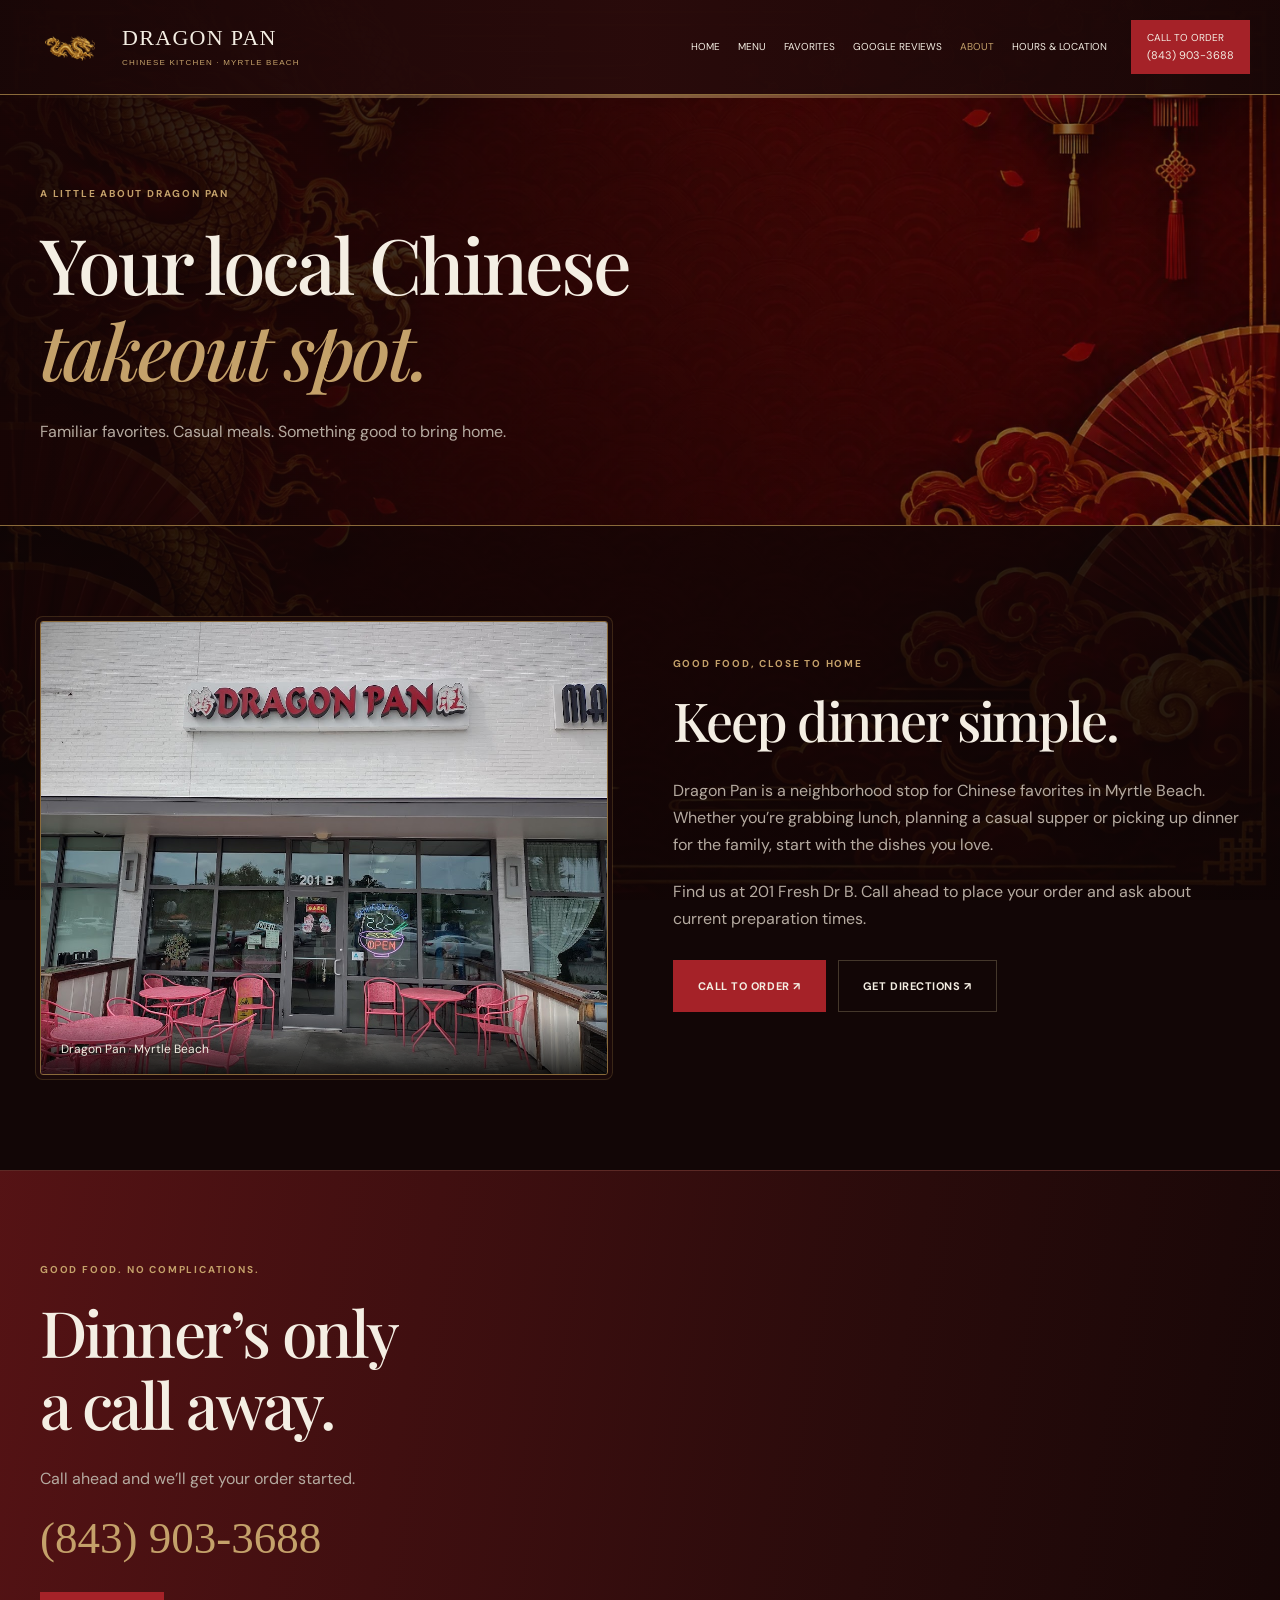
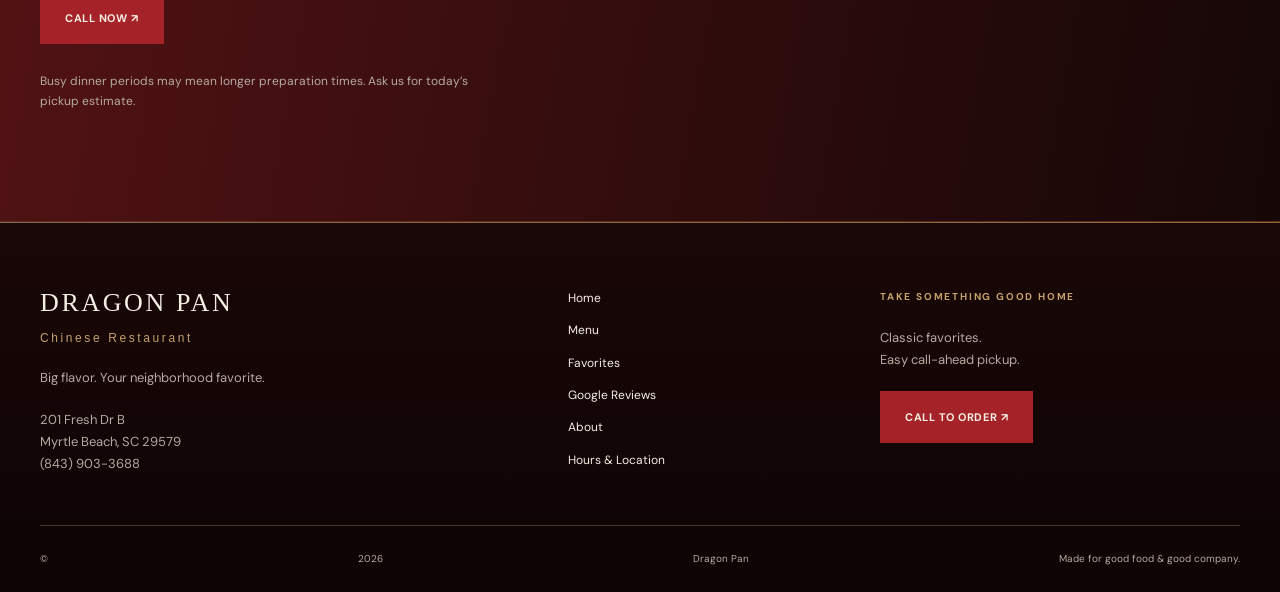
==== commit 8b8f55e6: "iuy" ====
--- a/about.html
+++ b/about.html
@@ -1,2 +1,2 @@
 <!DOCTYPE html>
-<html lang="en"><head><meta charset="utf-8"/><meta content="width=device-width,initial-scale=1" name="viewport"/><meta content="#0b0b0b" name="theme-color"/><title>About | Dragon Pan Myrtle Beach</title><meta content="Dragon Pan Chinese restaurant in Myrtle Beach near Carolina Forest. Explore classic Chinese takeout favorites, hours and location. Call (843) 903-3688." name="description"/><meta content="About | Dragon Pan" property="og:title"/><meta content="Big flavor. Local favorite. Chinese takeout in Myrtle Beach." property="og:description"/><meta content="website" property="og:type"/><meta content="dragon.webp" property="og:image"/><link href="favicon.svg" rel="icon" type="image/svg+xml"/><link href="styles.css" rel="stylesheet"/><script type="application/ld+json">{"@context": "https://schema.org", "@type": "Restaurant", "name": "Dragon Pan", "telephone": "+1-843-903-3688", "servesCuisine": "Chinese", "address": {"@type": "PostalAddress", "streetAddress": "201 Fresh Dr B", "addressLocality": "Myrtle Beach", "addressRegion": "SC", "postalCode": "29579", "addressCountry": "US"}, "openingHours": ["Tu-Th 11:00-21:00", "Fr-Sa 11:00-21:30", "Su 12:00-21:00"], "hasMap": "https://www.google.com/maps/search/?api=1&query=Dragon+Pan+201+Fresh+Dr+B+Myrtle+Beach+SC+29579"}</script><script defer="" src="script.js"></script></head><body><a class="skip" href="#main">Skip to content</a><header><div class="header-inner"><a class="brand" href="index.html"><span class="brand-mark"><img alt="" height="48" src="golden-dragon.webp" width="80"/></span><span>DRAGON PAN<small>CHINESE KITCHEN · MYRTLE BEACH</small></span></a><button aria-controls="navigation" aria-expanded="false" aria-label="Open navigation" class="menu-toggle">☰</button><nav aria-label="Main navigation" id="navigation"><a href="index.html">Home</a><a href="menu.html">Menu</a><a href="index.html#favorites">Favorites</a><a href="reviews.html">Google Reviews</a><a aria-current="page" href="about.html">About</a><a href="index.html#location">Hours &amp; Location</a></nav><a class="header-call" href="tel:+18439033688">Call to order <small>(843) 903-3688</small></a></div></header><main id="main"><section class="page-heading wrap"><span class="eyebrow">A LITTLE ABOUT DRAGON PAN</span><h1>Your local Chinese<br/><em>takeout spot.</em></h1><p>Familiar favorites. Casual meals. Something good to bring home.</p></section><section class="section wrap"><div class="split"><figure class="photo" data-photo="dp storefront"><div class="photo-placeholder"><span class="eyebrow">DRAGON PAN · PHOTO</span><strong>Dragon Pan · Myrtle Beach</strong><span>Add the supplied “dp storefront” image here.</span></div><figcaption>Dragon Pan · Myrtle Beach</figcaption></figure><div><span class="eyebrow">GOOD FOOD, CLOSE TO HOME</span><h2>Keep dinner simple.</h2><p>Dragon Pan is a neighborhood stop for Chinese favorites in Myrtle Beach. Whether you’re grabbing lunch, planning a casual supper or picking up dinner for the family, start with the dishes you love.</p><p>Find us at 201 Fresh Dr B. Call ahead to place your order and ask about current preparation times.</p><div class="actions"><a class="button" href="tel:+18439033688">Call to order ↗</a><a class="button secondary" href="https://www.google.com/maps/dir/?api=1&amp;destination=Dragon+Pan+201+Fresh+Dr+B+Myrtle+Beach+SC+29579" rel="noopener noreferrer" target="_blank">Get directions ↗</a></div></div></div></section><section class="order-band"><div class="wrap"><span class="eyebrow">GOOD FOOD. NO COMPLICATIONS.</span><h2>Dinner’s only<br/>a call away.</h2><p>Call ahead and we’ll get your order started.</p><a class="big-phone" href="tel:+18439033688">(843) 903-3688</a><div class="actions"><a class="button" href="tel:+18439033688">Call now ↗</a></div><p class="fine">Busy dinner periods may mean longer preparation times. Ask us for today’s pickup estimate.</p></div></section></main><footer><div class="wrap footer-grid"><div><a class="footer-brand" href="index.html">DRAGON PAN<span>Chinese Restaurant</span></a><p>Big flavor. Your neighborhood favorite.</p><address>201 Fresh Dr B<br/>Myrtle Beach, SC 29579<br/><a href="tel:+18439033688">(843) 903-3688</a></address></div><div class="footer-links"><a href="index.html">Home</a><a href="menu.html">Menu</a><a href="index.html#favorites">Favorites</a><a href="reviews.html">Google Reviews</a><a aria-current="page" href="about.html">About</a><a href="index.html#location">Hours &amp; Location</a></div><div><span class="eyebrow">TAKE SOMETHING GOOD HOME</span><p>Classic favorites.<br/>Easy call-ahead pickup.</p><a class="button" href="tel:+18439033688">Call to order ↗</a></div></div><div class="wrap footer-bottom">© <span class="year">2026</span> Dragon Pan <span>Made for good food &amp; good company.</span></div></footer><div class="mobile-bar"><a href="tel:+18439033688">Call to order ↗</a><a href="https://www.google.com/maps/dir/?api=1&amp;destination=Dragon+Pan+201+Fresh+Dr+B+Myrtle+Beach+SC+29579" rel="noopener noreferrer" target="_blank">Directions ↗</a></div></body></html>+<html lang="en"><head><meta charset="utf-8"/><meta content="width=device-width,initial-scale=1" name="viewport"/><meta content="#0b0b0b" name="theme-color"/><title>About | Dragon Pan Myrtle Beach</title><meta content="Dragon Pan Chinese restaurant in Myrtle Beach near Carolina Forest. Explore classic Chinese takeout favorites, hours and location. Call (843) 903-3688." name="description"/><meta content="About | Dragon Pan" property="og:title"/><meta content="Big flavor. Local favorite. Chinese takeout in Myrtle Beach." property="og:description"/><meta content="website" property="og:type"/><meta content="wallpaper.webp" property="og:image"/><link href="favicon.svg" rel="icon" type="image/svg+xml"/><link href="styles.css" rel="stylesheet"/><script type="application/ld+json">{"@context": "https://schema.org", "@type": "Restaurant", "name": "Dragon Pan", "telephone": "+1-843-903-3688", "servesCuisine": "Chinese", "address": {"@type": "PostalAddress", "streetAddress": "201 Fresh Dr B", "addressLocality": "Myrtle Beach", "addressRegion": "SC", "postalCode": "29579", "addressCountry": "US"}, "openingHours": ["Tu-Th 11:00-21:00", "Fr-Sa 11:00-21:30", "Su 12:00-21:00"], "hasMap": "https://www.google.com/maps/search/?api=1&query=Dragon+Pan+201+Fresh+Dr+B+Myrtle+Beach+SC+29579"}</script><script defer="" src="script.js"></script></head><body><a class="skip" href="#main">Skip to content</a><header><div class="header-inner"><a class="brand" href="index.html"><span class="brand-mark"><img alt="" height="48" src="golden-dragon.webp" width="80"/></span><span>DRAGON PAN<small>CHINESE KITCHEN · MYRTLE BEACH</small></span></a><button aria-controls="navigation" aria-expanded="false" aria-label="Open navigation" class="menu-toggle">☰</button><nav aria-label="Main navigation" id="navigation"><a href="index.html">Home</a><a href="menu.html">Menu</a><a href="index.html#favorites">Favorites</a><a href="reviews.html">Google Reviews</a><a aria-current="page" href="about.html">About</a><a href="index.html#location">Hours &amp; Location</a></nav><a class="header-call" href="tel:+18439033688">Call to order <small>(843) 903-3688</small></a></div></header><main id="main"><section class="page-heading wrap"><span class="eyebrow">A LITTLE ABOUT DRAGON PAN</span><h1>Your local Chinese<br/><em>takeout spot.</em></h1><p>Familiar favorites. Casual meals. Something good to bring home.</p></section><section class="section wrap"><div class="split"><figure class="photo" data-photo="dp storefront"><div class="photo-placeholder"><span class="eyebrow">DRAGON PAN · PHOTO</span><strong>Dragon Pan · Myrtle Beach</strong><span>Add the supplied “dp storefront” image here.</span></div><figcaption>Dragon Pan · Myrtle Beach</figcaption></figure><div><span class="eyebrow">GOOD FOOD, CLOSE TO HOME</span><h2>Keep dinner simple.</h2><p>Dragon Pan is a neighborhood stop for Chinese favorites in Myrtle Beach. Whether you’re grabbing lunch, planning a casual supper or picking up dinner for the family, start with the dishes you love.</p><p>Find us at 201 Fresh Dr B. Call ahead to place your order and ask about current preparation times.</p><div class="actions"><a class="button" href="tel:+18439033688">Call to order ↗</a><a class="button secondary" href="https://www.google.com/maps/dir/?api=1&amp;destination=Dragon+Pan+201+Fresh+Dr+B+Myrtle+Beach+SC+29579" rel="noopener noreferrer" target="_blank">Get directions ↗</a></div></div></div></section><section class="order-band"><div class="wrap"><span class="eyebrow">GOOD FOOD. NO COMPLICATIONS.</span><h2>Dinner’s only<br/>a call away.</h2><p>Call ahead and we’ll get your order started.</p><a class="big-phone" href="tel:+18439033688">(843) 903-3688</a><div class="actions"><a class="button" href="tel:+18439033688">Call now ↗</a></div><p class="fine">Busy dinner periods may mean longer preparation times. Ask us for today’s pickup estimate.</p></div></section></main><footer><div class="wrap footer-grid"><div><a class="footer-brand" href="index.html">DRAGON PAN<span>Chinese Restaurant</span></a><p>Big flavor. Your neighborhood favorite.</p><address>201 Fresh Dr B<br/>Myrtle Beach, SC 29579<br/><a href="tel:+18439033688">(843) 903-3688</a></address></div><div class="footer-links"><a href="index.html">Home</a><a href="menu.html">Menu</a><a href="index.html#favorites">Favorites</a><a href="reviews.html">Google Reviews</a><a aria-current="page" href="about.html">About</a><a href="index.html#location">Hours &amp; Location</a></div><div><span class="eyebrow">TAKE SOMETHING GOOD HOME</span><p>Classic favorites.<br/>Easy call-ahead pickup.</p><a class="button" href="tel:+18439033688">Call to order ↗</a></div></div><div class="wrap footer-bottom">© <span class="year">2026</span> Dragon Pan <span>Made for good food &amp; good company.</span></div></footer><div class="mobile-bar"><a href="tel:+18439033688">Call to order ↗</a><a href="https://www.google.com/maps/dir/?api=1&amp;destination=Dragon+Pan+201+Fresh+Dr+B+Myrtle+Beach+SC+29579" rel="noopener noreferrer" target="_blank">Directions ↗</a></div></body></html>
--- a/styles.css
+++ b/styles.css
@@ -6,3 +6,26 @@
 @media(max-width:1200px){.brand-mark{width:60px;height:42px}.header-inner{gap:14px}.brand{font-size:17px}}
 @media(max-width:1000px){.storefront-hero{gap:30px;padding-inline:32px}}
 @media(max-width:700px){.brand-mark{width:46px;height:34px}.brand{font-size:15px}.brand small{font-size:5px}.header-inner{gap:8px;padding-inline:16px}.storefront-hero{display:flex;flex-direction:column;gap:30px;min-height:0;padding:26px 20px 70px}.storefront-hero .hero-storefront{width:100%;order:0}.hero-storefront .photo{aspect-ratio:4/3}.hero-storefront .photo-placeholder{min-height:230px}.storefront-hero .hero-content{order:1;padding:0}.storefront-hero h1{font-size:50px}.storefront-hero .hero-bottom{width:calc(100% - 40px)}.storefront-hero .hero-content>.eyebrow{margin-top:0}}
+
+/* V3: red & gold dragon wallpaper theme */
+body{position:relative;background:#120606}
+body:before{content:'';position:fixed;inset:0;z-index:-1;pointer-events:none;background:linear-gradient(#0d0505d9,#0d0505e6),url('wallpaper.webp') center/cover no-repeat}
+header{background:linear-gradient(90deg,#1a0707f2,#2a0b0bf2 50%,#1a0707f2);border-bottom:1px solid #8a6a3a}
+header:after{content:'';position:absolute;left:0;right:0;bottom:-4px;height:3px;background:linear-gradient(90deg,transparent,#c4a16a,transparent);opacity:.6}
+.storefront-hero{background:linear-gradient(90deg,#140505f0 0%,#140505c7 38%,#14050550 70%,#14050530),url('wallpaper.webp') center/cover no-repeat;border-bottom:1px solid #8a6a3a}
+.trust{background:#2a0b0be6;border-color:#8a6a3a}
+.favorites{background:#1c0808d9;border-color:#5c2925}
+.section .split>div:not(.photo),.why article{position:relative}
+.why article{background:#160707cc;border:1px solid #5a3a22;padding:26px}
+.favorite-main,.menu-category,.review-feature,.review-info-grid article{background:#1a0909eb;border-color:#6b4a2a}
+.order-band{background:linear-gradient(100deg,#5a1416ee,#2c0c0cee 65%,#160707ee)}
+.page-heading{position:relative;border-bottom:1px solid #8a6a3a;background:linear-gradient(90deg,#140505f2 0%,#140505bf 50%,#14050566),url('wallpaper.webp') center/cover no-repeat;max-width:none;width:100%;padding-inline:max(40px,calc((100vw - 1240px)/2))}
+.photo{border-color:#8a6a3a;box-shadow:0 0 0 4px #1a0909,0 0 0 5px #8a6a3a55}
+.menu-tools input,.filters button{background:#1a0909e6}
+footer{background:linear-gradient(#1a0707,#0d0404);border-top:1px solid #8a6a3a}
+.mobile-bar{background:#1a0707}
+@media(max-width:700px){
+body:before{background:linear-gradient(#0d0505e0,#0d0505eb),url('wallpaper-mobile.webp') 15% center/cover no-repeat}
+.storefront-hero{background:linear-gradient(0deg,#140505 30%,#140505b0 70%,#14050560),url('wallpaper-mobile.webp') 10% top/cover no-repeat}
+.page-heading{padding-inline:20px;background:linear-gradient(0deg,#140505f0,#140505b3),url('wallpaper-mobile.webp') 10% center/cover no-repeat}
+.why article{padding:18px}}
